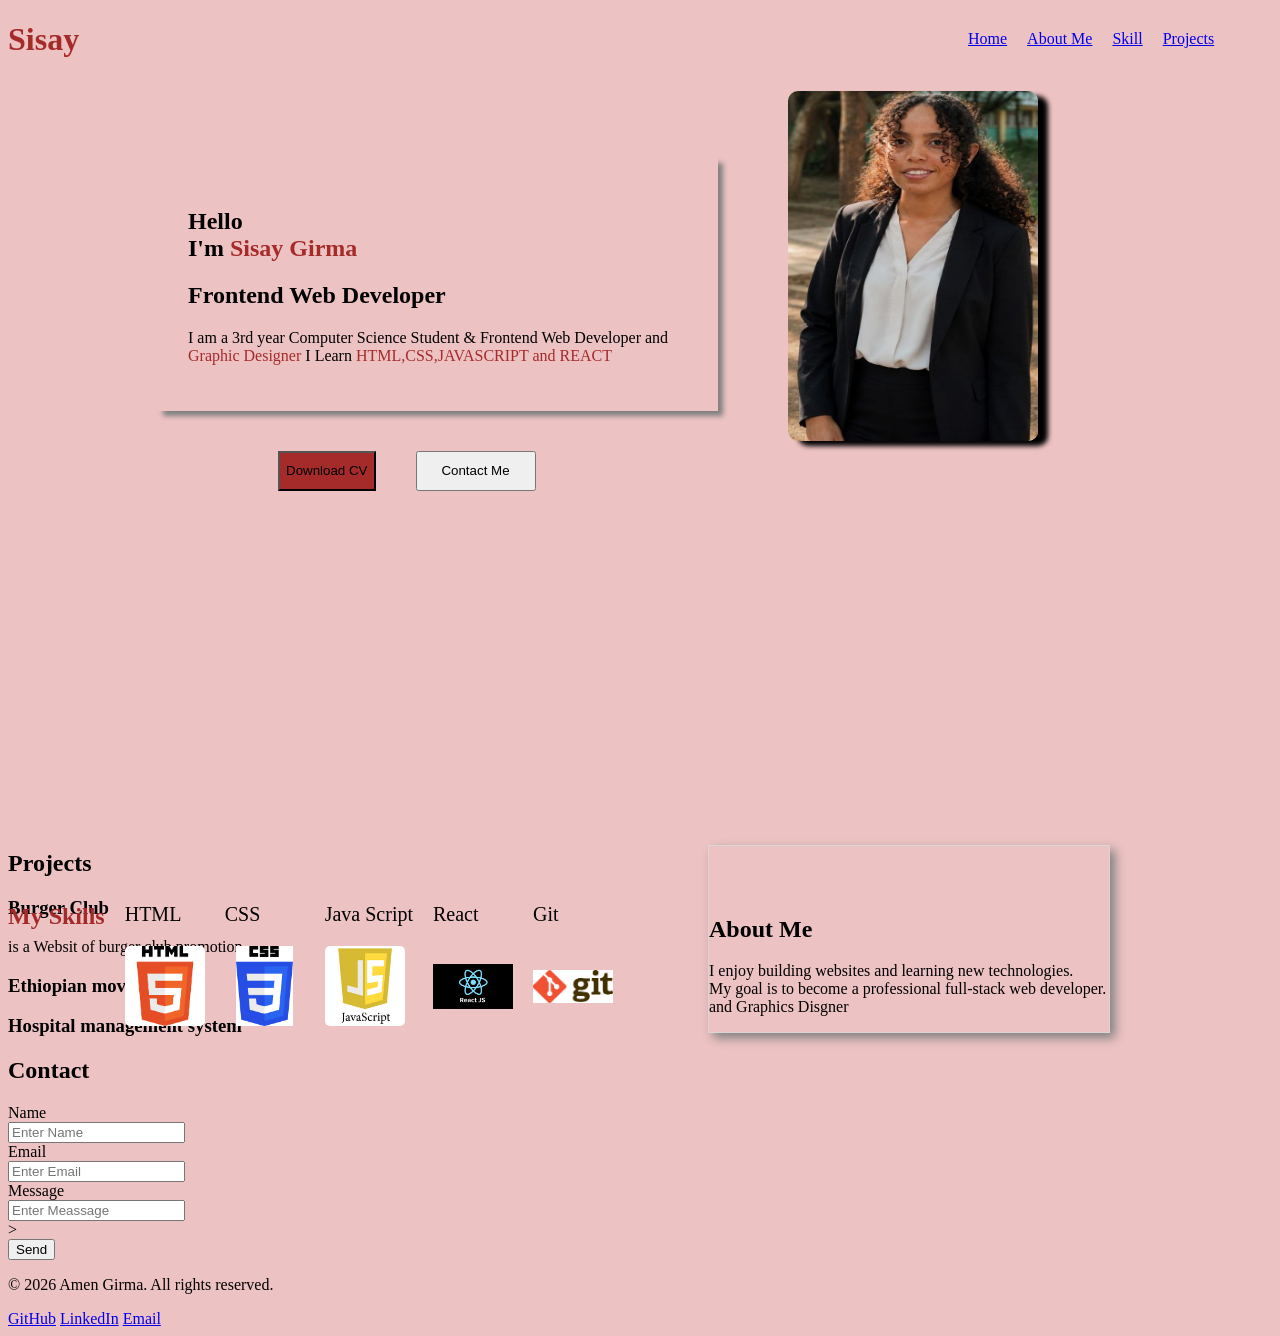
==== index.html @ 63afaa12 "style about and skill section" ====
<!doctype html>
<html lang="en">
  <head>
    <meta charset="UTF-8" />
    <meta name="viewport" content="width=device-width, initial-scale=1.0" />
    <title>Front end Developer</title>
    <link rel="stylesheet" href="style.css">
  </head>

  <body>
  
      <h1><span class="name">Sisay</h1></span>
          <header>
      <nav class="nav">
        <ul> 
          <lo><a href="#Home">Home</a></lo>
          <lo><a href="#About ">About Me</a></lo>
          <lo><a href="#skills">Skill</a></lo>
          <lo><a href="#projects">Projects</a></lo>
        </ul>
      </nav>
    </header>

    <main>
      <section class="her">
        <div class="text">
          <h1>
            Hello<br />
            I'm<span class="name"> Sisay Girma</span>
          </h1>
          <h2>Frontend Web Developer</h2>
          <p>
            I am a 3rd year Computer Science Student & Frontend Web Developer
            and<br/><span class="name">Graphic Designer</span>  I Learn <span class="name" > HTML,CSS,JAVASCRIPT and REACT</span>
          </p>
</div>
<div class="btn">
          <button id="cv">Download CV</button>
          <button id="btn">Contact Me</button>
        </div>
        <div class="photo">
          <img class="img" src="photo.jpg" alt="Amen Girma portifolio photo" />
        </div>
      </section>
      <section id="About">
        <div class="me-container">
        <h2 id="oo">About Me</h2>
        <p id="ww">
           I enjoy building websites
          and learning new technologies.<br> My goal is to become a professional
          full-stack web developer.<br>and Graphics Disgner
        </p>
        </div>
      </section>
      <section id="skills">
<div class="skill-container"> 
        <h2><span class="name"> My Skills</span> </h2>

<div class="Skill">
  <p id="no">HTML</p>
           <img src="html.jpg" />
      </div>
         <div class="Skill">
          <p id="no">CSS</p>
          <img src="css.jpg" />
          </div>
          <div class="Skill">
          <p id="no">Java Script</p>
          <img src="js.jpg" />
          </div>
          <div class="Skill">
          <p id="no">React</p>
          <img src="react.jpg" />
          </div>
           <div class="Skill">
          <p id="no">Git</p>
          <img src="git.jpg" />
          </div>
          </div>
      </section>  
          
     
     
      <section class="project">
        <h1>Projects</h1>
        <div>
          <h3>Burger Club</h3>
          <p>is a Websit of burger club promotion</p>
        </div>
        <div>
          <h3>Ethiopian movie verses</h3>
        </div>
        <div>
          <h3>Hospital management system</h3>
        </div>
      </section>
      <section>
        <h2>Contact</h2>
        <form>
          <div>
            <label for="Full Name">Name</label><br />
            <input type="text" id="Full Name" placeholder="Enter Name" />
          </div>
          <div>
            <label for="Email">Email</label><br />
            <input type="email" id="Email
            " placeholder="Enter Email" />
          </div>
        
            <label for="Message">Message</label><br />
            <input type="textarea" id="Message" placeholder="Enter Meassage" /><br/>
        
          </div>><br/>
          <div>
            <button>Send</button><br/>
          </div>
        </form>
      </section>
    </main>

    <footer>
      <p>&copy; 2026 Amen Girma. All rights reserved.</p>

      <a href="https://github.com/Amengit261">GitHub</a>

      <a href="https://www.linkedin.com/in/amen-girma">LinkedIn</a>
      <a href="mailto:agirma@email.com">Email</a>
    </footer>
  </body>
</html>
---- style.css ----
body{
    background-color: rgb(237, 194, 194);
 }
 
 .nav ul{
  display: flex;
  gap: 20px;
   margin-top:-50px;
   margin-left:920PX;
}

.text{
  
    width: 500px;
    padding: 30px;
    border: 1px  rgb(240, 237, 237);
    box-shadow: 5px 5px 5px grey;
    margin-top: 110px;
    margin-left:150px ;
}
.img{
  width: 250px;
  height: 350px;
  border-radius: 10px;
  box-shadow: 10px 5px 5px;
 
}
.photo{
   margin-left: 780px;
  margin-top:-400px;
  
  }
  .btn{
    display: flex;
    margin-left: 270px;
    margin-top: 40px;
        gap: 40px;
    
      }
  #btn{
        width: 120px;
        height: 40px;
   }
   #cv{
    background-color: brown;
   }
   .name{
    color: brown;
   }

.Skill img {
    width: 80px;
    height: 80px;
    object-fit: contain;
    border-radius: 5px;
    }
    .skill-container {
    display: flex;
    gap: 20px;
    flex-direction: row;
    margin-top: 50px;
    position: relative;
top: 100px;
}
    
#skills{
position: relative;
top: 100px;
}

#no{
   font-size: 20px;
}

.me-container{
    position: relative;
    top: 400px;
 margin-left: 700px;
    border: 1px solid rgb(219, 213, 213);
    box-shadow: 5px 5px 10px gray;;
    padding-top: 50px;
   width: 400px;
}
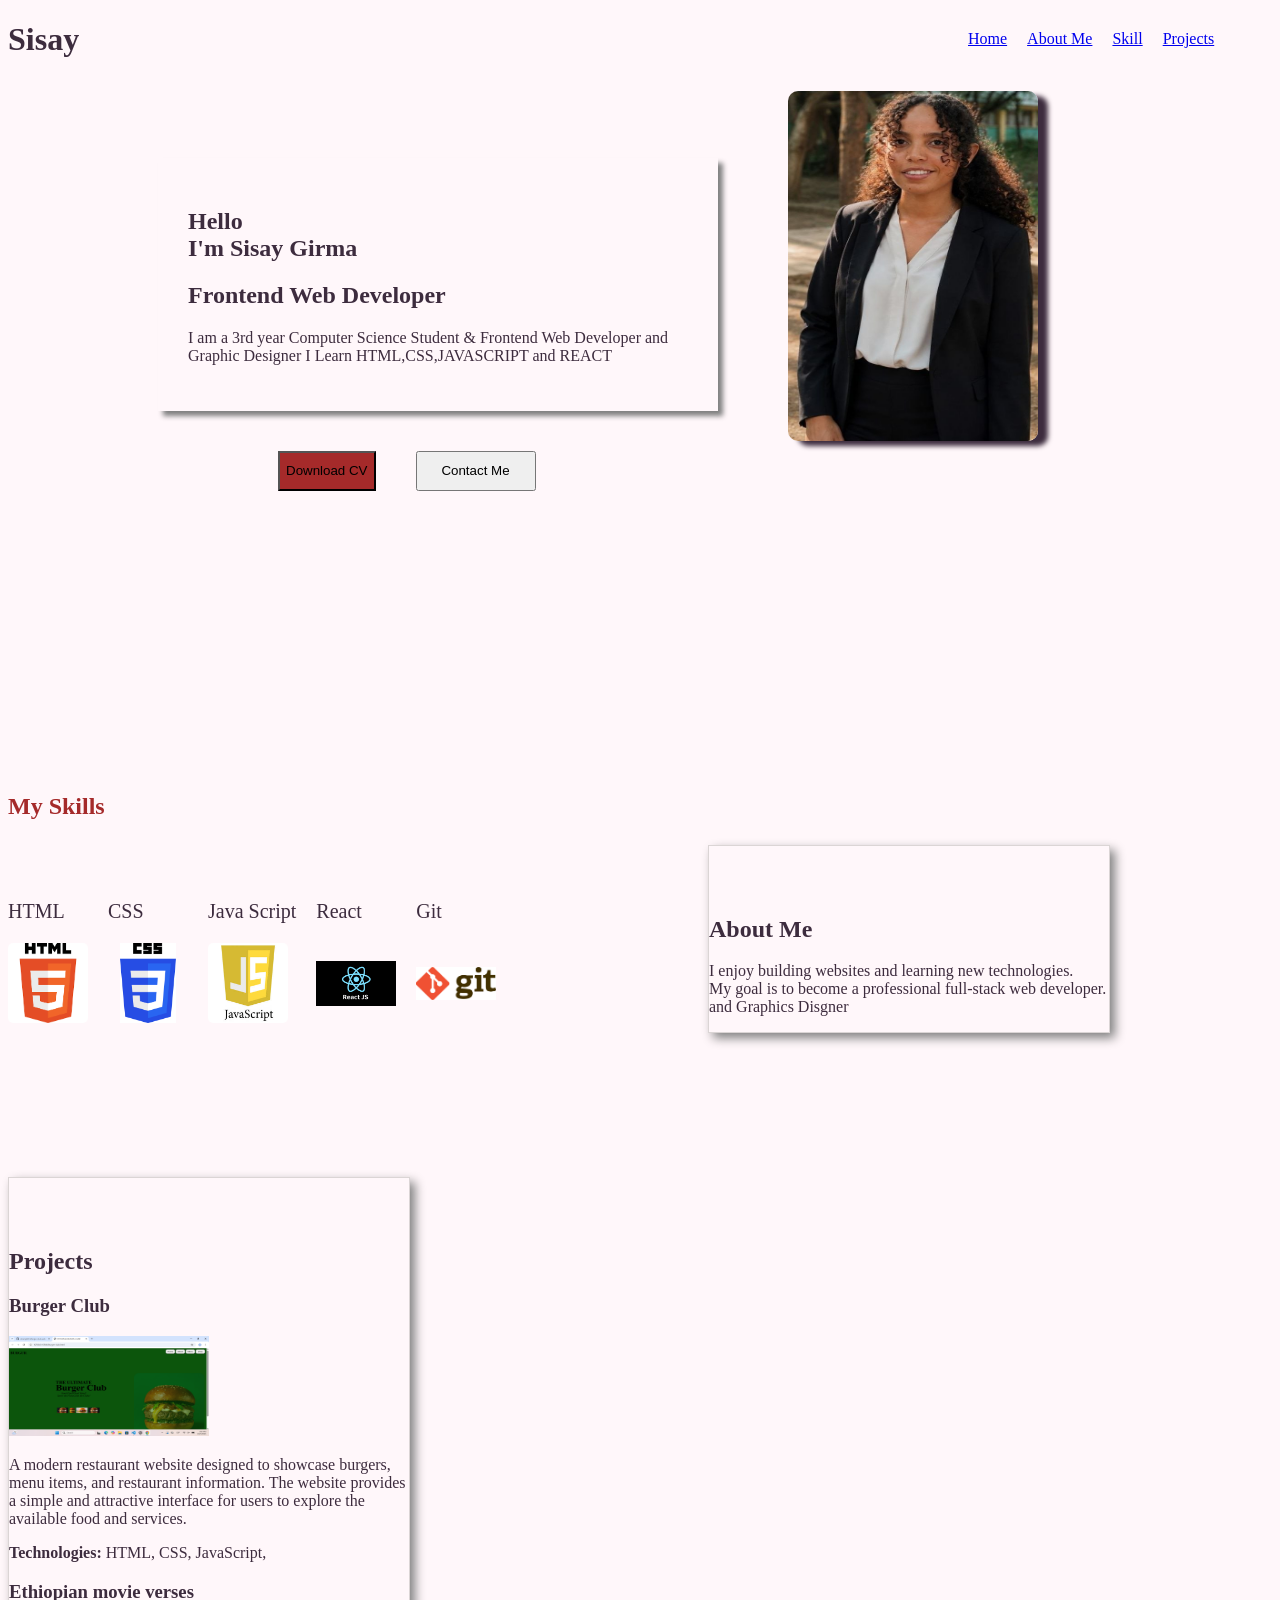
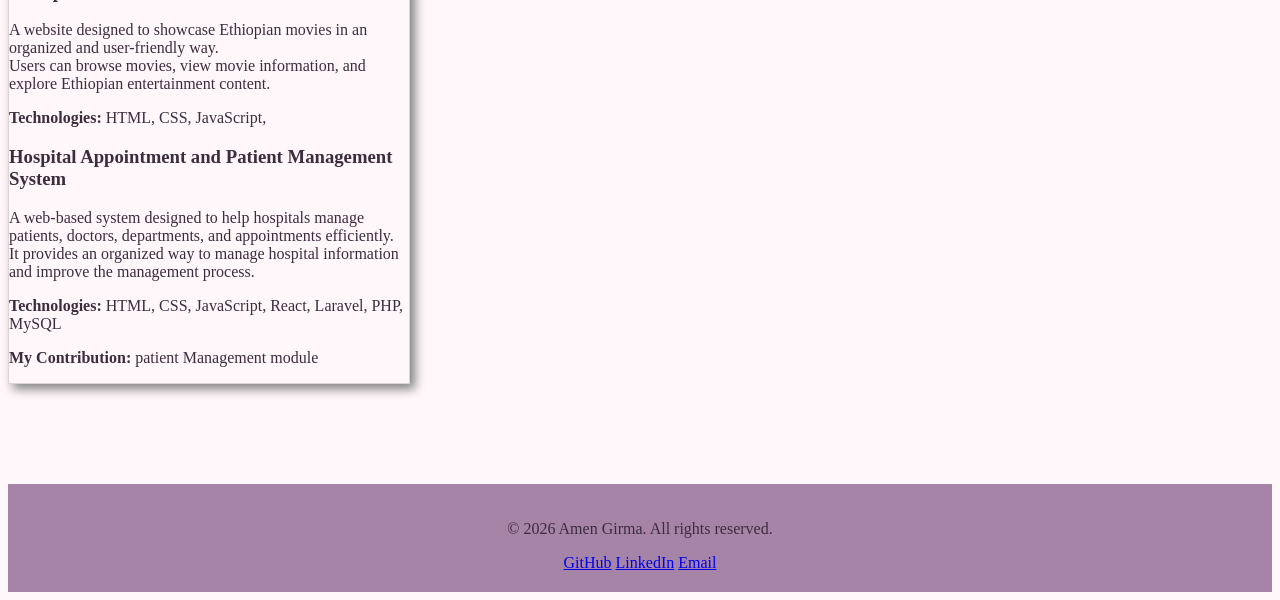
==== commit f0e5b605: "style project,skills and footer part" ====
--- a/index.html
+++ b/index.html
@@ -52,11 +52,15 @@
         </p>
         </div>
       </section>
+
       <section id="skills">
+        <h2><span class="names"> My Skills</span> </h2>
+
 <div class="skill-container"> 
-        <h2><span class="name"> My Skills</span> </h2>
+
 
 <div class="Skill">
+
   <p id="no">HTML</p>
            <img src="html.jpg" />
       </div>
@@ -81,41 +85,58 @@
           
      
      
-      <section class="project">
-        <h1>Projects</h1>
+      <section id="projects">
+
+        <div class="projects">
+          
+        <h1 id="pro">Projects</h1>
         <div>
-          <h3>Burger Club</h3>
-          <p>is a Websit of burger club promotion</p>
+<h3>Burger Club </h3>
+<img src="burger.png"  id="imge">
+ <p>
+  A modern restaurant website designed to showcase burgers,<br>
+   menu items, and restaurant information. The website provides 
+   <br>a simple and attractive interface for users to explore the available food and services.
+ </p>
+ <p>
+        <strong>Technologies:</strong>
+        HTML, CSS, JavaScript, 
+    </p>
+</div>
+   <div>
+   <h3>Ethiopian movie verses</h3>
+   <p>A website designed to showcase Ethiopian movies in an organized and user-friendly way.<br>
+     Users can browse movies, view movie  information, and <br>
+     explore Ethiopian entertainment content.</p>
+     <p>
+        <strong>Technologies:</strong>
+        HTML, CSS, JavaScript, 
+    </p>
         </div>
-        <div>
-          <h3>Ethiopian movie verses</h3>
-        </div>
-        <div>
-          <h3>Hospital management system</h3>
-        </div>
+<div class="project">
+    <h3>Hospital Appointment and Patient Management System</h3>
+
+    <p>
+        A web-based system designed to help hospitals manage<br>
+        patients, doctors, departments, and appointments efficiently.<br>
+        It provides an organized way to manage hospital information<br>
+        and improve the management process.
+    </p>
+
+    <p>
+        <strong>Technologies:</strong>
+        HTML, CSS, JavaScript, React, Laravel, PHP, MySQL
+    </p>
+
+    <p>
+        <strong>My Contribution:</strong>
+        patient Management module
+    </p>
+</div>
+        
+                
       </section>
-      <section>
-        <h2>Contact</h2>
-        <form>
-          <div>
-            <label for="Full Name">Name</label><br />
-            <input type="text" id="Full Name" placeholder="Enter Name" />
-          </div>
-          <div>
-            <label for="Email">Email</label><br />
-            <input type="email" id="Email
-            " placeholder="Enter Email" />
-          </div>
-        
-            <label for="Message">Message</label><br />
-            <input type="textarea" id="Message" placeholder="Enter Meassage" /><br/>
-        
-          </div>><br/>
-          <div>
-            <button>Send</button><br/>
-          </div>
-        </form>
-      </section>
+      
     </main>
 
     <footer>
--- a/style.css
+++ b/style.css
@@ -1,5 +1,6 @@
  body{
-    background-color: rgb(237, 194, 194);
+    background-color: #FFF7FA;
+    color: #3D2C3E;
  }
  
  .nav ul{
@@ -44,9 +45,13 @@
    #cv{
     background-color: brown;
    }
-   .name{
+   .names{
     color: brown;
+    text-align:center ;
+position: relative;
+top: 140px;     
    }
+
 
 .Skill img {
     width: 80px;
@@ -60,13 +65,10 @@
     flex-direction: row;
     margin-top: 50px;
     position: relative;
-top: 100px;
+top: 150px;
 }
     
-#skills{
-position: relative;
-top: 100px;
-}
+
 
 #no{
    font-size: 20px;
@@ -75,9 +77,30 @@
 .me-container{
     position: relative;
     top: 400px;
- margin-left: 700px;
+    margin-left: 700px;
     border: 1px solid rgb(219, 213, 213);
     box-shadow: 5px 5px 10px gray;;
     padding-top: 50px;
    width: 400px;
-}+}
+.projects{
+ position: relative;
+    top: 300px;
+    margin-left: 0px;
+    border: 1px solid rgb(219, 213, 213);
+    box-shadow: 5px 5px 10px gray;;
+    padding-top: 50px;
+   width: 400px;
+}
+
+#imge{
+   width: 200px;
+   height:100px ;
+}
+
+   footer {
+    margin-top: 400px;
+    padding: 20px;
+    text-align: center;
+    background-color: #a684a8 ;
+}
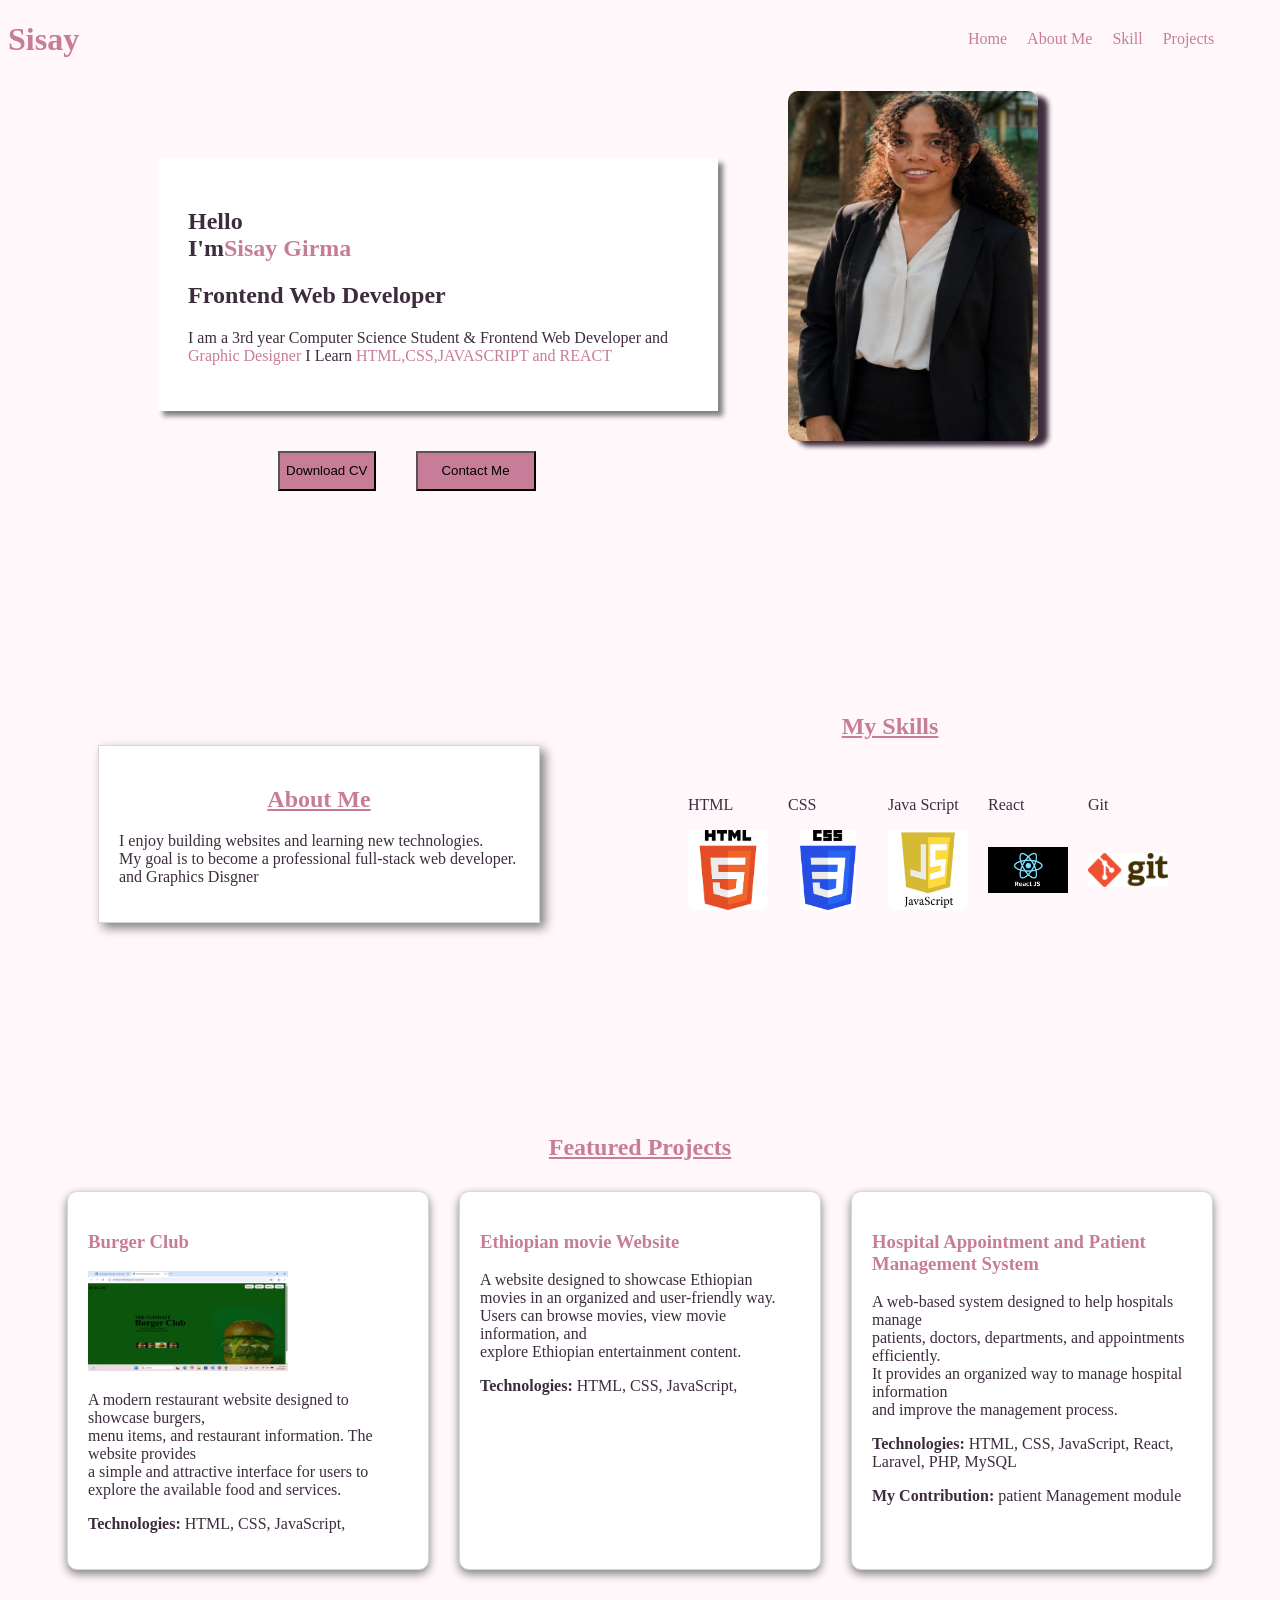
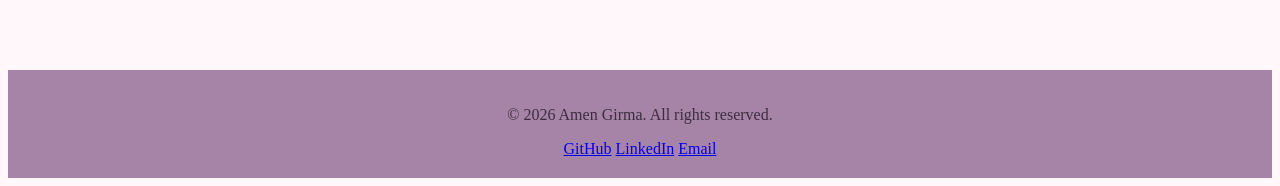
==== commit 95063ffc: "change css part of the project,about me and mone section of the project" ====
--- a/index.html
+++ b/index.html
@@ -13,10 +13,10 @@
           <header>
       <nav class="nav">
         <ul> 
-          <lo><a href="#Home">Home</a></lo>
-          <lo><a href="#About ">About Me</a></lo>
-          <lo><a href="#skills">Skill</a></lo>
-          <lo><a href="#projects">Projects</a></lo>
+          <li><a href="#Home">Home</a></li>
+          <li><a href="#about ">About Me</a></li>
+          <li><a href="#skills">Skill</a></li>
+          <li><a href="#projects">Projects</a></li>
         </ul>
       </nav>
     </header>
@@ -42,7 +42,8 @@
           <img class="img" src="photo.jpg" alt="Amen Girma portifolio photo" />
         </div>
       </section>
-      <section id="About">
+
+      <section id="about">
         <div class="me-container">
         <h2 id="oo">About Me</h2>
         <p id="ww">
@@ -54,43 +55,42 @@
       </section>
 
       <section id="skills">
-        <h2><span class="names"> My Skills</span> </h2>
+        <h2 class="names" >My Skills</h2>
 
 <div class="skill-container"> 
 
 
 <div class="Skill">
 
-  <p id="no">HTML</p>
+  <p class="skill-name">HTML</p>
            <img src="html.jpg" />
       </div>
          <div class="Skill">
-          <p id="no">CSS</p>
+          <p class="skill-name">CSS</p>
           <img src="css.jpg" />
           </div>
           <div class="Skill">
-          <p id="no">Java Script</p>
+          <p class="skill-name">Java Script</p>
           <img src="js.jpg" />
           </div>
           <div class="Skill">
-          <p id="no">React</p>
+          <p class="skill-name">React</p>
           <img src="react.jpg" />
           </div>
            <div class="Skill">
-          <p id="no">Git</p>
+          <p class="skill-name">Git</p>
           <img src="git.jpg" />
           </div>
           </div>
       </section>  
           
      
-     
       <section id="projects">
 
-        <div class="projects">
           
-        <h1 id="pro">Projects</h1>
-        <div>
+        <h1 id="pro">Featured Projects</h1>
+        <div class="project-continer">
+          <div class="project">
 <h3>Burger Club </h3>
 <img src="burger.png"  id="imge">
  <p>
@@ -103,8 +103,8 @@
         HTML, CSS, JavaScript, 
     </p>
 </div>
-   <div>
-   <h3>Ethiopian movie verses</h3>
+   <div class="project">
+   <h3>Ethiopian movie Website </h3>
    <p>A website designed to showcase Ethiopian movies in an organized and user-friendly way.<br>
      Users can browse movies, view movie  information, and <br>
      explore Ethiopian entertainment content.</p>
@@ -133,7 +133,7 @@
         patient Management module
     </p>
 </div>
-        
+    </div>    
                 
       </section>
       
--- a/style.css
+++ b/style.css
@@ -2,16 +2,46 @@
     background-color: #FFF7FA;
     color: #3D2C3E;
  }
+ .name{
+   color:#C77D98 ;
+    display: inline-block;
+    animation: nameEffect 2s ease-in-out infinite;
+    }
+    @keyframes nameEffect {
+    0% {
+        opacity: 0.5;
+        transform: scale(1);
+    }
+
+    50% {
+        opacity: 1;
+        transform: scale(1.08);
+    }
+
+    100% {
+        opacity: 0.5;
+        transform: scale(1);
+    }
+}
+ 
+   
  
  .nav ul{
   display: flex;
   gap: 20px;
    margin-top:-50px;
    margin-left:920PX;
+   list-style: none;
+}
+
+.nav a{
+   text-decoration: none;
+   color: #C77D98; ;
+
 }
 
 .text{
-  
+  background-color: white;
     width: 500px;
     padding: 30px;
     border: 1px  rgb(240, 237, 237);
@@ -39,17 +69,20 @@
     
       }
   #btn{
+   background-color: #C77D98;
         width: 120px;
         height: 40px;
    }
    #cv{
-    background-color: brown;
+    background-color:#C77D98; ;
    }
    .names{
-    color: brown;
+    color: #C77D98;
     text-align:center ;
+    margin-left: 500px;
+    text-decoration: underline;
 position: relative;
-top: 140px;     
+top: 70px;   
    }
 
 
@@ -63,9 +96,9 @@
     display: flex;
     gap: 20px;
     flex-direction: row;
-    margin-top: 50px;
+    margin-left: 680px;
     position: relative;
-top: 150px;
+top: 90px;
 }
     
 
@@ -76,27 +109,58 @@
 
 .me-container{
     position: relative;
-    top: 400px;
-    margin-left: 700px;
+    top: 300px;
+    background-color:white;
+    padding: 20px;
+    margin-left: 90px;
     border: 1px solid rgb(219, 213, 213);
     box-shadow: 5px 5px 10px gray;;
-    padding-top: 50px;
    width: 400px;
 }
-.projects{
+.project{
  position: relative;
     top: 300px;
     margin-left: 0px;
     border: 1px solid rgb(219, 213, 213);
-    box-shadow: 5px 5px 10px gray;;
     padding-top: 50px;
-   width: 400px;
+   width: 320px;
+   background-color: white;
+   padding: 20px;
+    border-radius: 10px;
+    box-shadow: 0 4px 10px gray;
+
+}
+   .project-continer {
+    display: flex;
+    gap: 30px;
+    justify-content: center;
+}
+#pro{
+     color: #C77D98;
+   position: relative;
+   text-align: center;
+   top: 290px;
+   text-decoration: underline;
+}
+.project h3 {
+    color: #C77D98;
+}
+#oo{
+   color: #C77D98;
+   text-align: center;
+   text-decoration: underline;
+   
+
 }
 
+
 #imge{
+
+
    width: 200px;
    height:100px ;
 }
+
 
    footer {
     margin-top: 400px;
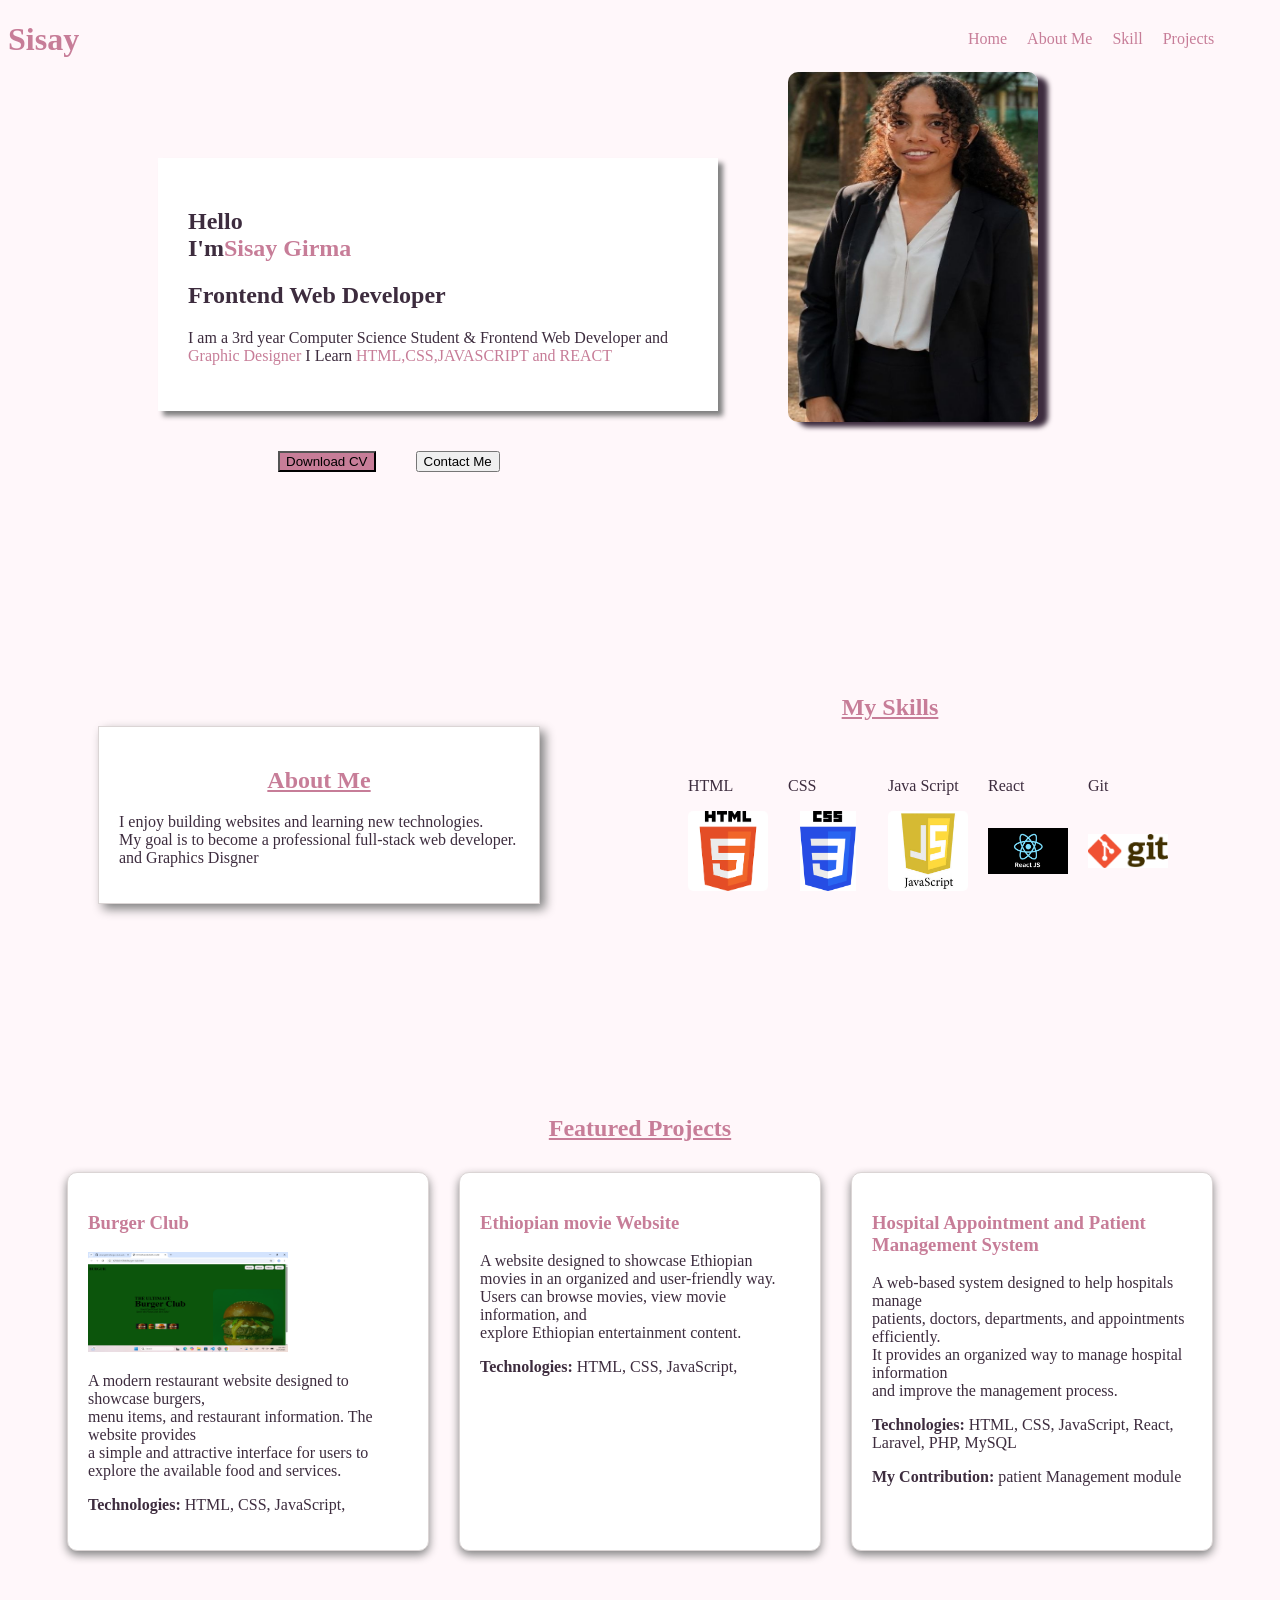
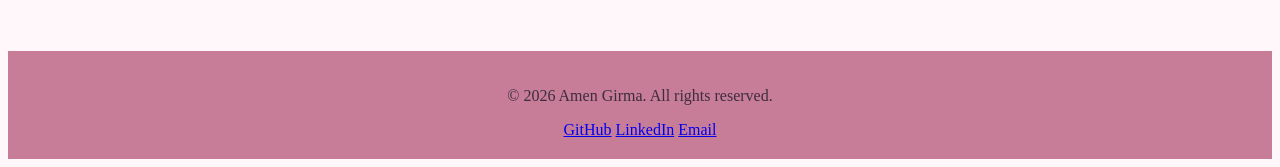
==== commit b533318f: "add js and add some css" ====
--- a/index.html
+++ b/index.html
@@ -36,8 +36,15 @@
 </div>
 <div class="btn">
           <button id="cv">Download CV</button>
-          <button id="btn">Contact Me</button>
-        </div>
+          <button id="contactBtn">Contact Me</button>
+         <div id="contactInfo">
+    <p>Email: agirma760@gmail.com</p>
+<p>Phone: +251 09 77 48 25 84</p>
+<p>LinkedIn: linkedin.com/in/Sisay Girma</p>
+<p>GitHub: github.com/Amengit261</p>
+</div>
+        
+          </div>
         <div class="photo">
           <img class="img" src="photo.jpg" alt="Amen Girma portifolio photo" />
         </div>
@@ -147,5 +154,6 @@
       <a href="https://www.linkedin.com/in/amen-girma">LinkedIn</a>
       <a href="mailto:agirma@email.com">Email</a>
     </footer>
+    <script src="script.js"></script>
   </body>
 </html>
--- a/style.css
+++ b/style.css
@@ -68,7 +68,7 @@
         gap: 40px;
     
       }
-  #btn{
+  #ContactBtn{
    background-color: #C77D98;
         width: 120px;
         height: 40px;
@@ -166,5 +166,9 @@
     margin-top: 400px;
     padding: 20px;
     text-align: center;
-    background-color: #a684a8 ;
+    background-color: #C77D98;
 }
+#contactInfo {
+    display: none;
+}
+
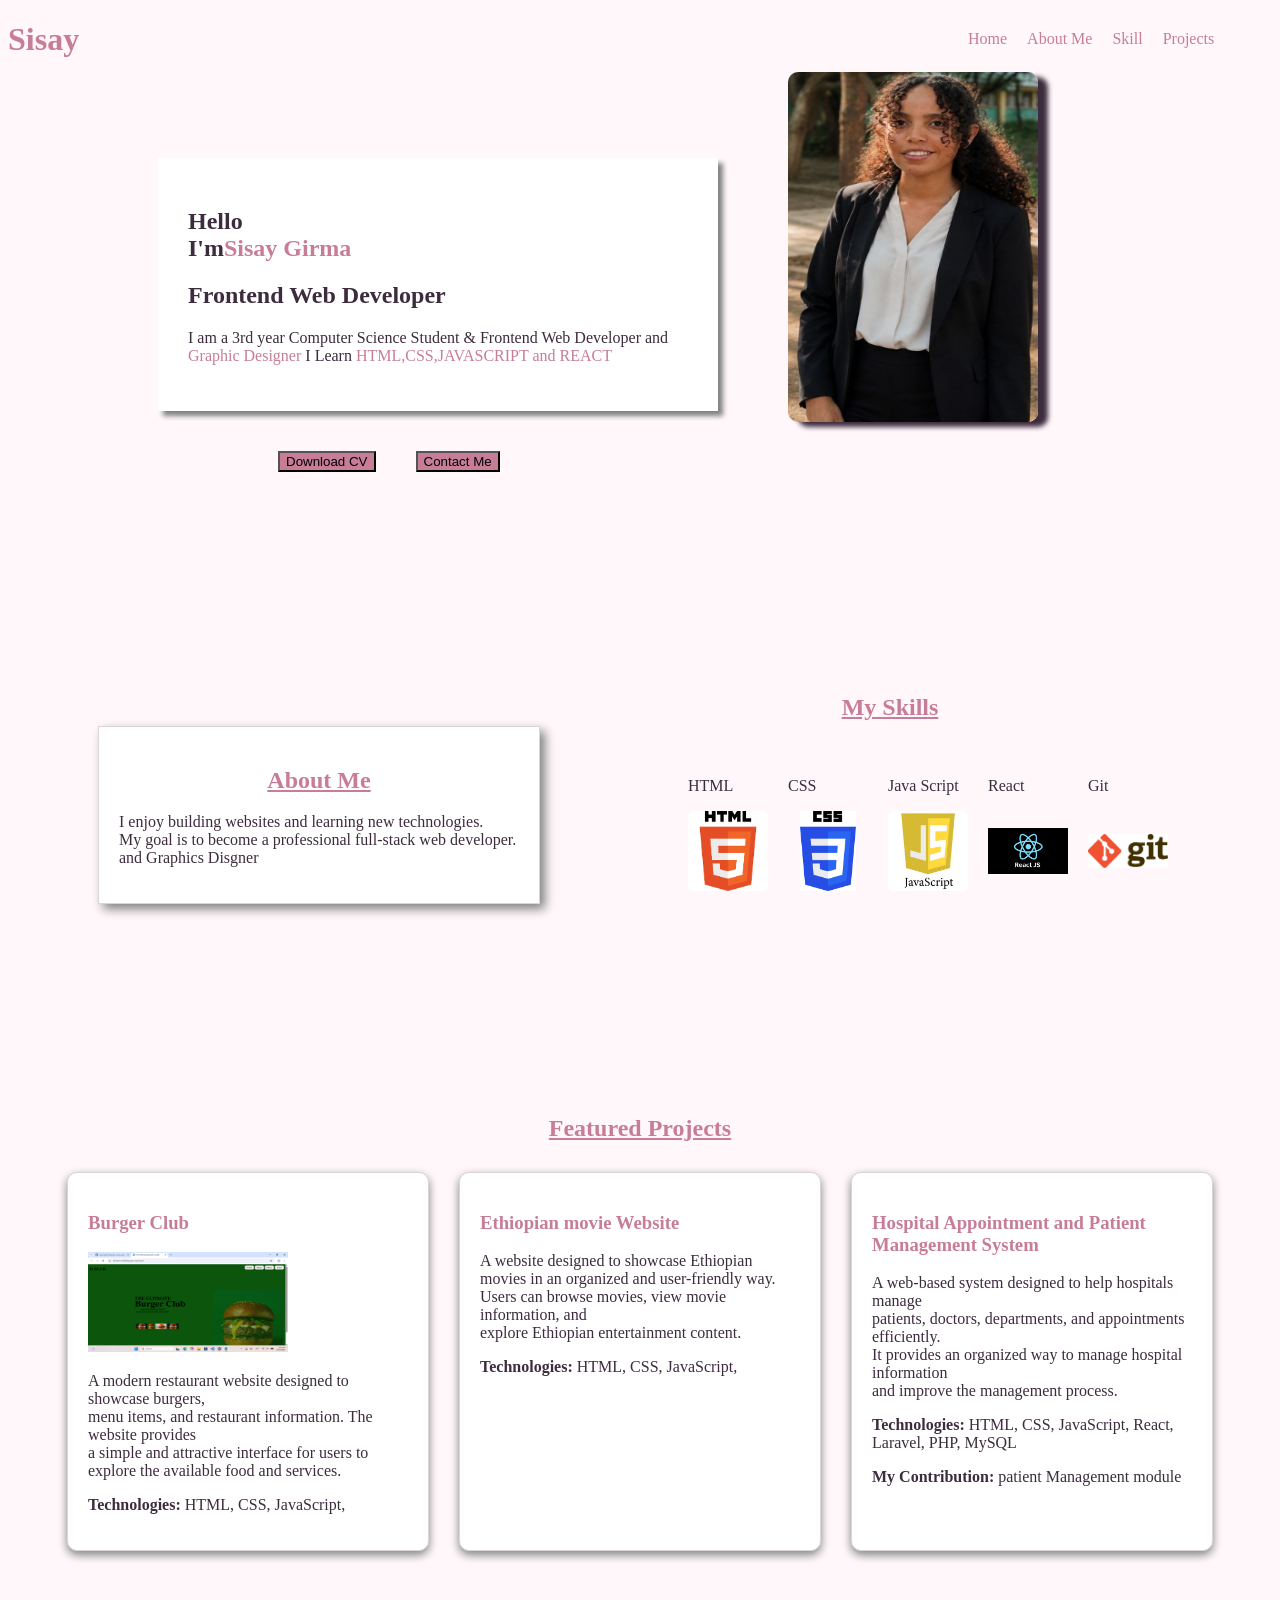
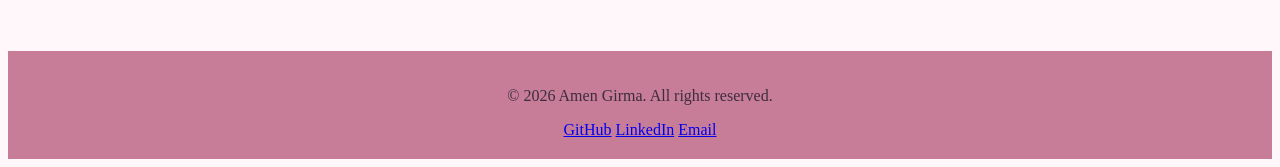
==== commit 95d93095: "adding download cv in download bttoun" ====
--- a/index.html
+++ b/index.html
@@ -35,16 +35,22 @@
           </p>
 </div>
 <div class="btn">
-          <button id="cv">Download CV</button>
+          <button id="cvBtn">Download CV</button>
           <button id="contactBtn">Contact Me</button>
+          </div>
          <div id="contactInfo">
     <p>Email: agirma760@gmail.com</p>
 <p>Phone: +251 09 77 48 25 84</p>
-<p>LinkedIn: linkedin.com/in/Sisay Girma</p>
-<p>GitHub: github.com/Amengit261</p>
+<p><a href="https://www.linkedin.com/in/amen-girma-48197b390//"target="_blank">
+  LinkedIn
+ </a>
+</p>
+<p>
+    <a href="https://github.com/Amengit261" target="_blank">
+        GitHub
+    </a>
+</p>
 </div>
-        
-          </div>
         <div class="photo">
           <img class="img" src="photo.jpg" alt="Amen Girma portifolio photo" />
         </div>
--- a/style.css
+++ b/style.css
@@ -62,6 +62,7 @@
   
   }
   .btn{
+       align-items: flex-start;
     display: flex;
     margin-left: 270px;
     margin-top: 40px;
@@ -73,8 +74,8 @@
         width: 120px;
         height: 40px;
    }
-   #cv{
-    background-color:#C77D98; ;
+   #cvBtn{
+    background-color:#C77D98; 
    }
    .names{
     color: #C77D98;
@@ -168,7 +169,16 @@
     text-align: center;
     background-color: #C77D98;
 }
-#contactInfo {
+#contactInfo{
+     color: #C77D98;
     display: none;
+      position: absolute;
+    margin-left: 430px;
+margin-top: 10px;
+}
+#contactBtn{
+     background-color: #C77D98;
+
 }
 
+
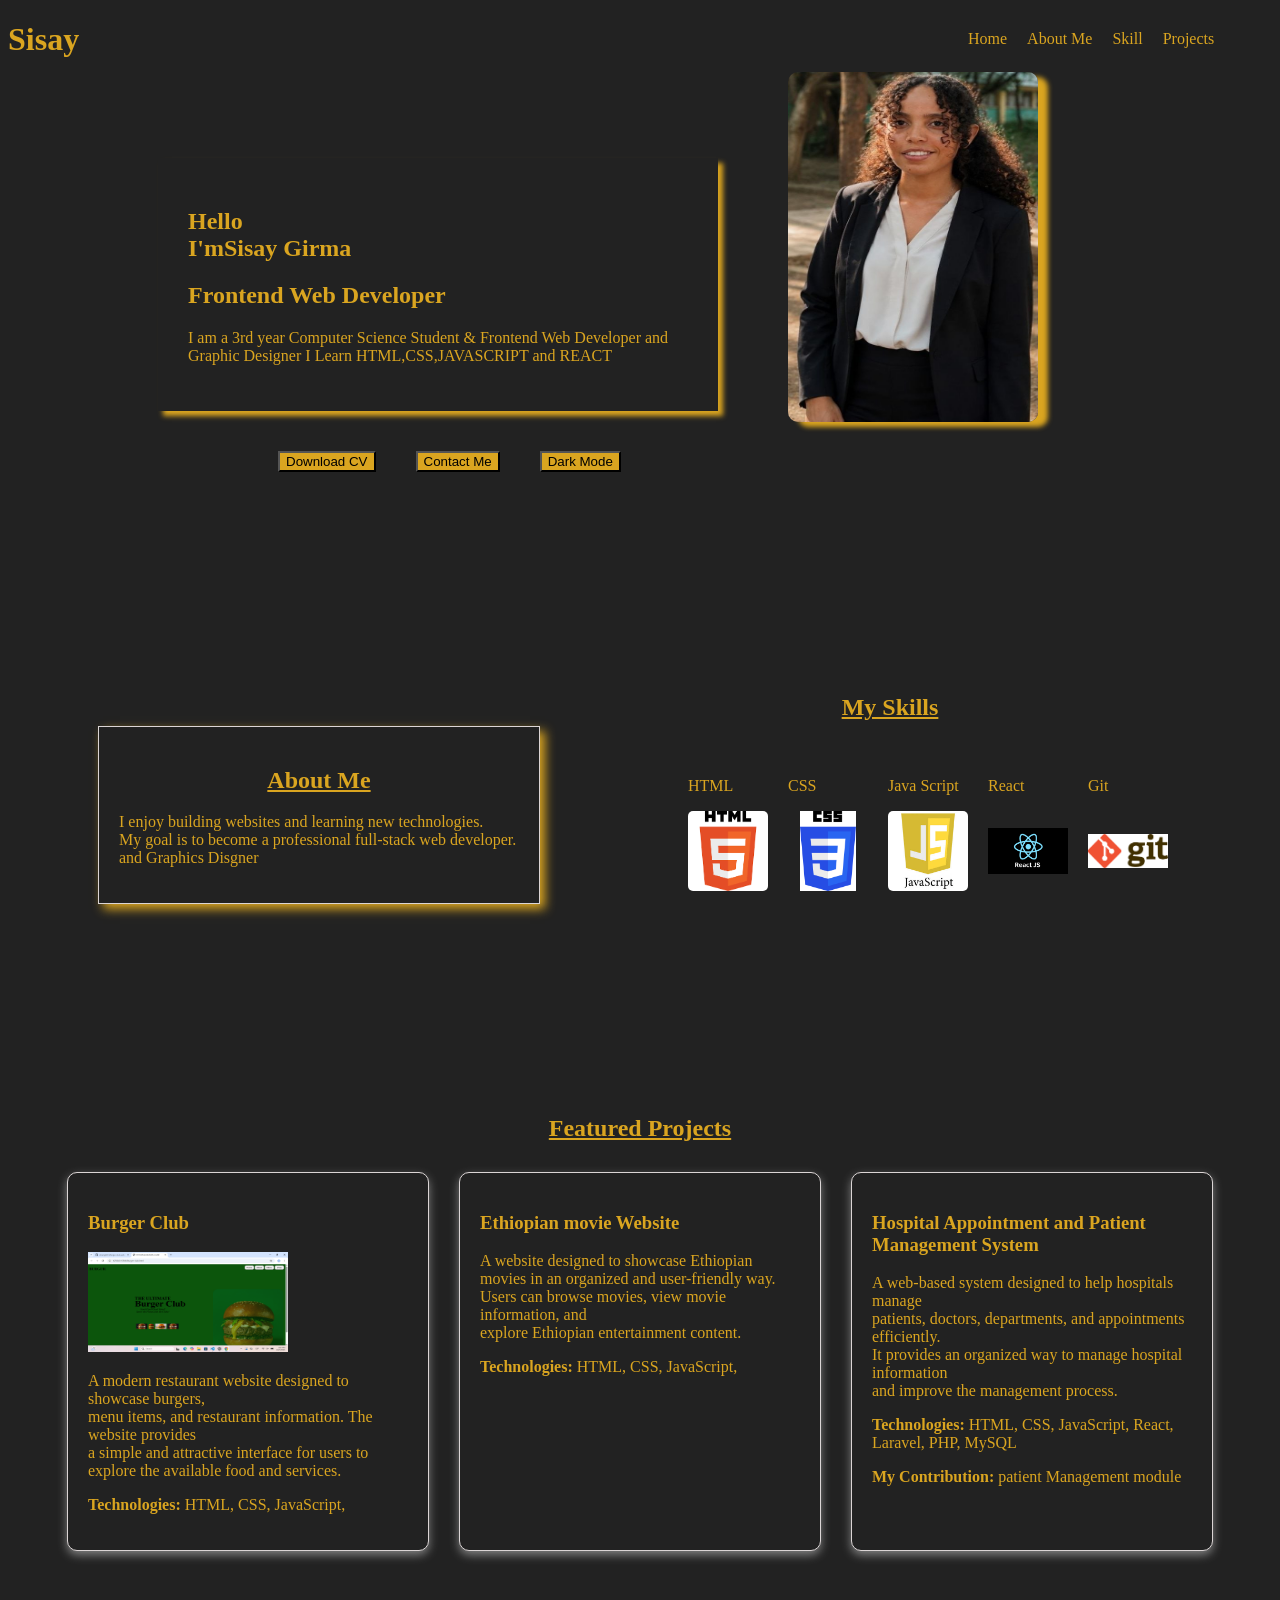
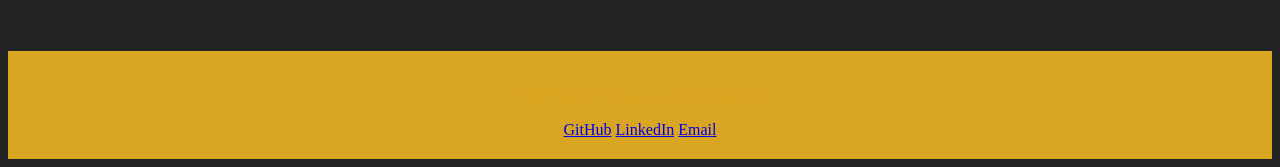
==== commit e54352df: "style background color and and add dark mode" ====
--- a/index.html
+++ b/index.html
@@ -35,9 +35,10 @@
           </p>
 </div>
 <div class="btn">
-          <button id="cvBtn">Download CV</button>
-          <button id="contactBtn">Contact Me</button>
-          </div>
+    <button id="cvBtn">Download CV</button>
+     <button id="contactBtn">Contact Me</button>
+     <button id="themeBtn">Dark Mode</button>
+</div>
          <div id="contactInfo">
     <p>Email: agirma760@gmail.com</p>
 <p>Phone: +251 09 77 48 25 84</p>
--- a/style.css
+++ b/style.css
@@ -1,184 +1,171 @@
- body{
-    background-color: #FFF7FA;
-    color: #3D2C3E;
- }
- .name{
-   color:#C77D98 ;
-    display: inline-block;
-    animation: nameEffect 2s ease-in-out infinite;
-    }
-    @keyframes nameEffect {
-    0% {
-        opacity: 0.5;
-        transform: scale(1);
-    }
+body {
+  background-color: #222;
+  color: goldenrod;
+}
+.name {
+  color: goldenrod;;
+  display: inline-block;
+  animation: nameEffect 2s ease-in-out infinite;
+}
+@keyframes nameEffect {
+  0% {
+    opacity: 0.5;
+    transform: scale(1);
+  }
 
-    50% {
-        opacity: 1;
-        transform: scale(1.08);
-    }
+  50% {
+    opacity: 1;
+    transform: scale(1.08);
+  }
 
-    100% {
-        opacity: 0.5;
-        transform: scale(1);
-    }
+  100% {
+    opacity: 0.5;
+    transform: scale(1);
+  }
 }
- 
-   
- 
- .nav ul{
+
+.nav ul {
   display: flex;
   gap: 20px;
-   margin-top:-50px;
-   margin-left:920PX;
-   list-style: none;
+  margin-top: -50px;
+  margin-left: 920px;
+  list-style: none;
 }
 
-.nav a{
-   text-decoration: none;
-   color: #C77D98; ;
-
+.nav a {
+  text-decoration: none;
+  color: goldenrod;
 }
 
-.text{
-  background-color: white;
-    width: 500px;
-    padding: 30px;
-    border: 1px  rgb(240, 237, 237);
-    box-shadow: 5px 5px 5px grey;
-    margin-top: 110px;
-    margin-left:150px ;
+.text {
+  background-color: #222;
+  width: 500px;
+  padding: 30px;
+  border: 1px rgb(240, 237, 237);
+  box-shadow: 5px 5px 5px goldenrod;
+  margin-top: 110px;
+  margin-left: 150px;
 }
-.img{
+.img {
   width: 250px;
   height: 350px;
   border-radius: 10px;
   box-shadow: 10px 5px 5px;
- 
 }
-.photo{
-   margin-left: 780px;
-  margin-top:-400px;
-  
-  }
-  .btn{
-       align-items: flex-start;
-    display: flex;
-    margin-left: 270px;
-    margin-top: 40px;
-        gap: 40px;
-    
-      }
-  #ContactBtn{
-   background-color: #C77D98;
-        width: 120px;
-        height: 40px;
-   }
-   #cvBtn{
-    background-color:#C77D98; 
-   }
-   .names{
-    color: #C77D98;
-    text-align:center ;
-    margin-left: 500px;
-    text-decoration: underline;
-position: relative;
-top: 70px;   
-   }
-
+.photo {
+  margin-left: 780px;
+  margin-top: -400px;
+}
+.btn {
+  align-items: flex-start;
+  display: flex;
+  margin-left: 270px;
+  margin-top: 40px;
+  gap: 40px;
+}
+#ContactBtn {
+  background-color: goldenrod;
+  width: 120px;
+  height: 40px;
+}
+#cvBtn {
+  background-color: goldenrod;
+}
+.names {
+  color: goldenrod;
+  text-align: center;
+  margin-left: 500px;
+  text-decoration: underline;
+  position: relative;
+  top: 70px;
+}
 
 .Skill img {
-    width: 80px;
-    height: 80px;
-    object-fit: contain;
-    border-radius: 5px;
-    }
-    .skill-container {
-    display: flex;
-    gap: 20px;
-    flex-direction: row;
-    margin-left: 680px;
-    position: relative;
-top: 90px;
+  width: 80px;
+  height: 80px;
+  object-fit: contain;
+  border-radius: 5px;
 }
-    
-
-
-#no{
-   font-size: 20px;
+.skill-container {
+  display: flex;
+  gap: 20px;
+  flex-direction: row;
+  margin-left: 680px;
+  position: relative;
+  top: 90px;
 }
 
-.me-container{
-    position: relative;
-    top: 300px;
-    background-color:white;
-    padding: 20px;
-    margin-left: 90px;
-    border: 1px solid rgb(219, 213, 213);
-    box-shadow: 5px 5px 10px gray;;
-   width: 400px;
+#no {
+  font-size: 20px;
 }
-.project{
- position: relative;
-    top: 300px;
-    margin-left: 0px;
-    border: 1px solid rgb(219, 213, 213);
-    padding-top: 50px;
-   width: 320px;
-   background-color: white;
-   padding: 20px;
-    border-radius: 10px;
-    box-shadow: 0 4px 10px gray;
 
+.me-container {
+  position: relative;
+  top: 300px;
+  padding: 20px;
+  margin-left: 90px;
+  border: 1px solid rgb(219, 213, 213);
+  box-shadow: 5px 5px 10px goldenrod;
+  width: 400px;
+  background-color: #222;
 }
-   .project-continer {
-    display: flex;
-    gap: 30px;
-    justify-content: center;
+.project {
+  position: relative;
+  top: 300px;
+  margin-left: 0px;
+  border: 1px solid rgb(219, 213, 213);
+  padding-top: 50px;
+  width: 320px;
+  background-color: #222;
+  padding: 20px;
+  border-radius: 10px;
+  box-shadow: 0 4px 10px gray;
 }
-#pro{
-     color: #C77D98;
-   position: relative;
-   text-align: center;
-   top: 290px;
-   text-decoration: underline;
+.project-continer {
+  display: flex;
+  gap: 30px;
+  justify-content: center;
+}
+#pro {
+  color: goldenrod;
+  position: relative;
+  text-align: center;
+  top: 290px;
+  text-decoration: underline;
 }
 .project h3 {
-    color: #C77D98;
+  color: goldenrod;
 }
-#oo{
-   color: #C77D98;
-   text-align: center;
-   text-decoration: underline;
-   
-
+#oo {
+  color: goldenrod;
+  text-align: center;
+  text-decoration: underline;
 }
 
-
-#imge{
-
-
-   width: 200px;
-   height:100px ;
+#imge {
+  width: 200px;
+  height: 100px;
 }
 
-
-   footer {
-    margin-top: 400px;
-    padding: 20px;
-    text-align: center;
-    background-color: #C77D98;
+footer {
+  margin-top: 400px;
+  padding: 20px;
+  text-align: center;
+  background-color: goldenrod;
 }
-#contactInfo{
-     color: #C77D98;
-    display: none;
-      position: absolute;
-    margin-left: 430px;
-margin-top: 10px;
+#contactInfo {
+  color: goldenrod;
+  display: none;
+  position: absolute;
+  margin-left: 430px;
+  margin-top: 10px;
 }
-#contactBtn{
-     background-color: #C77D98;
-
+#contactBtn {
+  background-color: goldenrod;
 }
-
-
+.dark-mode {
+  background-color: white;
+}
+#themeBtn {
+  background-color: goldenrod;
+}
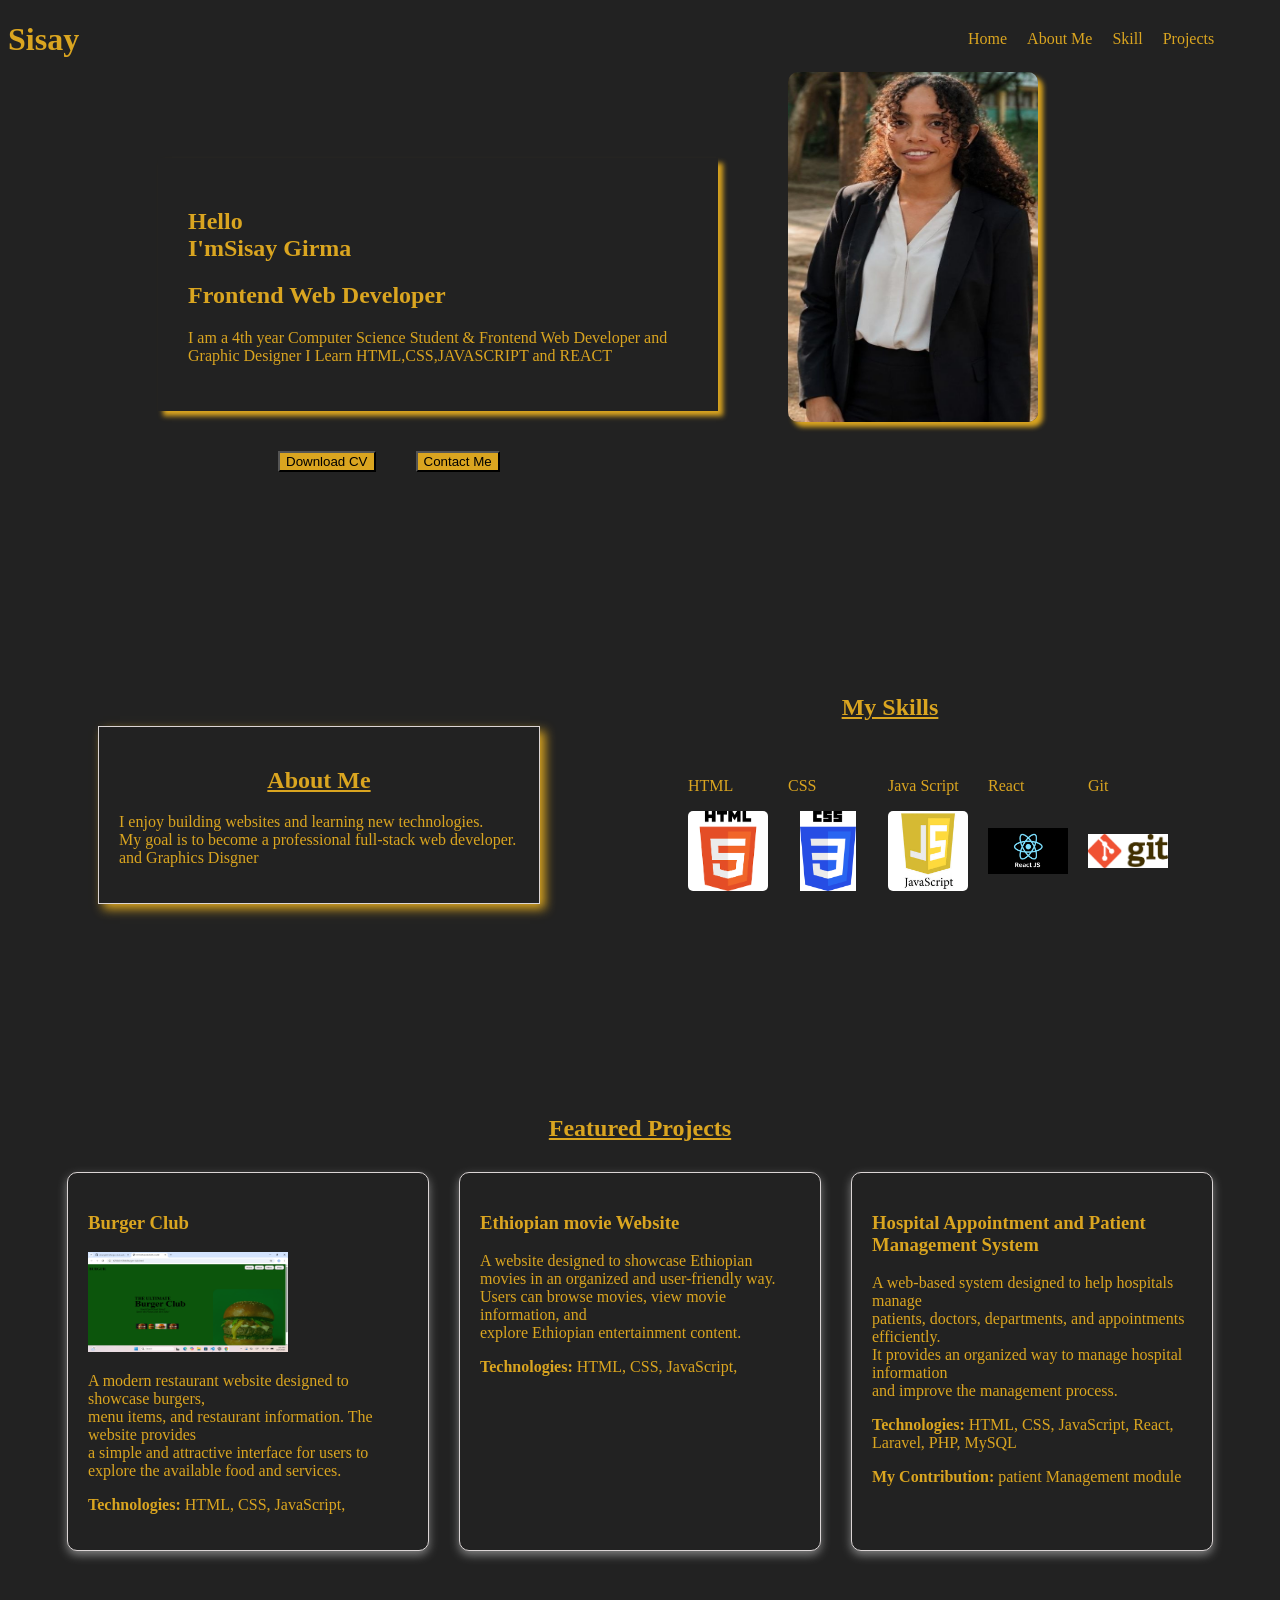
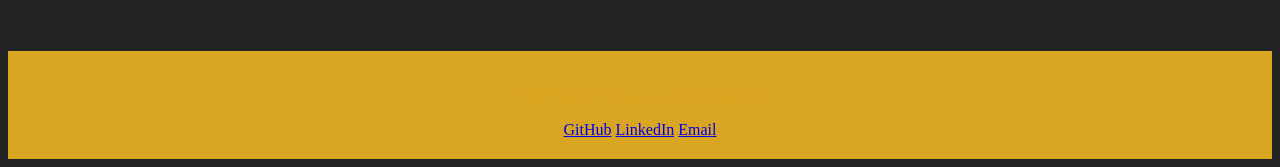
==== commit ba429287: "addinge cv document file" ====
--- a/index.html
+++ b/index.html
@@ -30,14 +30,13 @@
           </h1>
           <h2>Frontend Web Developer</h2>
           <p>
-            I am a 3rd year Computer Science Student & Frontend Web Developer
+            I am a 4th year Computer Science Student & Frontend Web Developer
             and<br/><span class="name">Graphic Designer</span>  I Learn <span class="name" > HTML,CSS,JAVASCRIPT and REACT</span>
           </p>
 </div>
 <div class="btn">
     <button id="cvBtn">Download CV</button>
      <button id="contactBtn">Contact Me</button>
-     <button id="themeBtn">Dark Mode</button>
 </div>
          <div id="contactInfo">
     <p>Email: agirma760@gmail.com</p>
@@ -53,7 +52,7 @@
 </p>
 </div>
         <div class="photo">
-          <img class="img" src="photo.jpg" alt="Amen Girma portifolio photo" />
+          <img class="img" src="photo.jpg" alt="Sisay Girma portifolio photo" />
         </div>
       </section>
 
--- a/style.css
+++ b/style.css
@@ -50,7 +50,7 @@
   width: 250px;
   height: 350px;
   border-radius: 10px;
-  box-shadow: 10px 5px 5px;
+  box-shadow: 5px 5px 5px;
 }
 .photo {
   margin-left: 780px;
@@ -163,9 +163,5 @@
 #contactBtn {
   background-color: goldenrod;
 }
-.dark-mode {
-  background-color: white;
-}
-#themeBtn {
-  background-color: goldenrod;
-}
+
+
